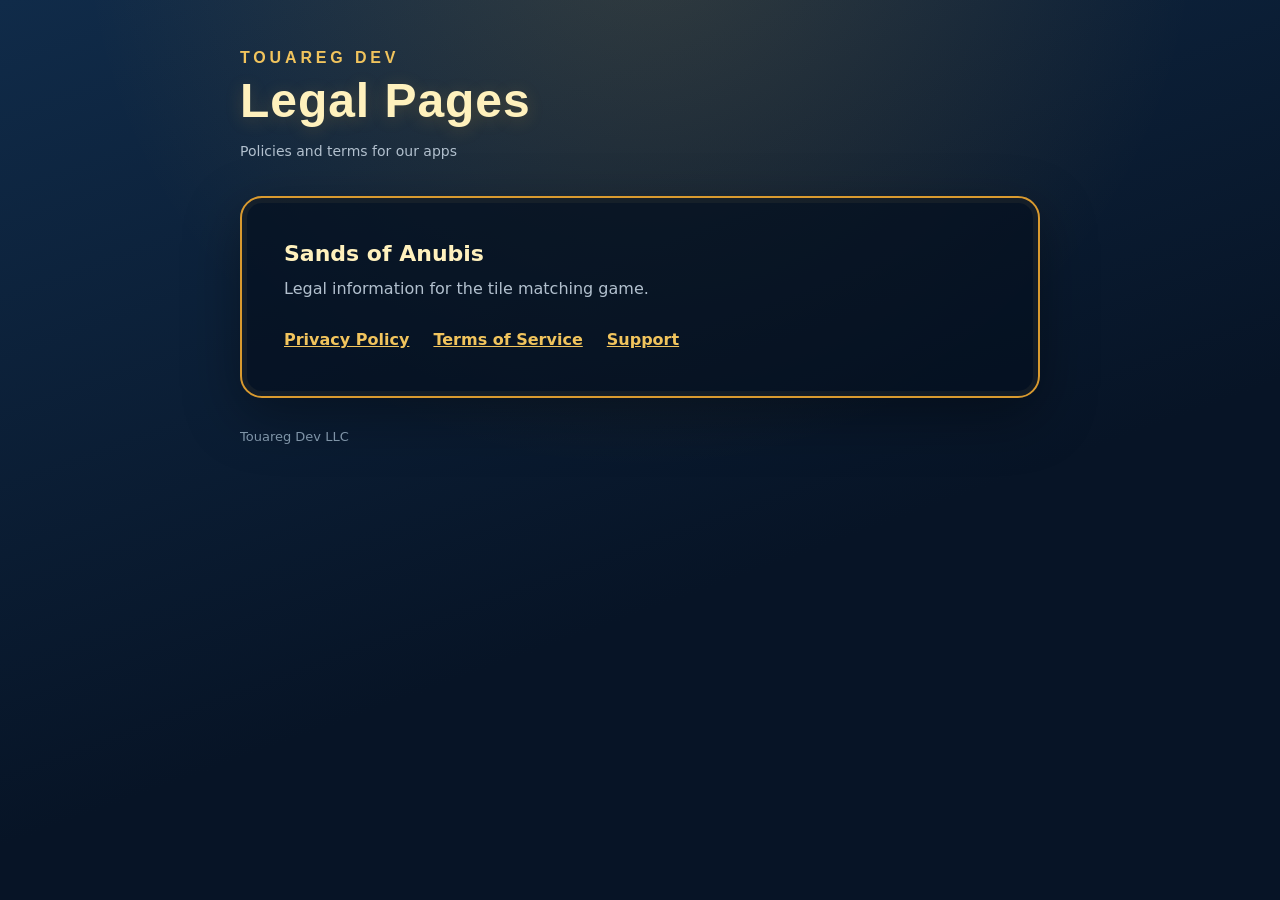
==== site/index.html @ f7e8bec0 "Set up shared legal pages site" ====
<!doctype html>
<html lang="en">
<head>
	<meta charset="utf-8">
	<meta name="viewport" content="width=device-width, initial-scale=1">
	<meta name="description" content="Privacy policies and terms of service for Touareg Dev apps.">
	<title>Touareg Dev — Legal Pages</title>
	<link rel="stylesheet" href="assets/legal.css">
</head>
<body>
	<main class="legal-shell">
		<p class="legal-brand">Touareg Dev</p>
		<h1 class="legal-title">Legal Pages</h1>
		<p class="legal-updated">Policies and terms for our apps</p>
		<article class="legal-card">
			<h2>Sands of Anubis</h2>
			<p>Legal information for the tile matching game.</p>
			<nav class="legal-nav" aria-label="Sands of Anubis legal pages">
				<a href="apps/sands-of-anubis/privacy-policy.html">Privacy Policy</a>
				<a href="apps/sands-of-anubis/terms-of-service.html">Terms of Service</a>
				<a href="https://github.com/DevTouareg07-eng/tile-match-sands-of-anubis/issues">Support</a>
			</nav>
		</article>
		<p class="legal-footer">Touareg Dev LLC</p>
	</main>
</body>
</html>
---- site/assets/legal.css ----
:root {
	color-scheme: dark;
	--ink: #e9eef5;
	--muted: #b2c0ce;
	--gold: #f1c45d;
	--gold-soft: #d99a2f;
	--navy: #071426;
	--navy-light: #102b49;
}

* { box-sizing: border-box; }

html { background: var(--navy); }

body {
	margin: 0;
	min-height: 100vh;
	background:
		radial-gradient(circle at 50% -10%, rgba(246, 183, 58, .16), transparent 35rem),
		linear-gradient(160deg, #102b49, var(--navy) 62%);
	color: var(--ink);
	font: 16px/1.7 "Trebuchet MS", system-ui, sans-serif;
}

a { color: var(--gold); }
a:hover { color: #fff1bd; }

.legal-shell {
	width: min(100% - 32px, 800px);
	margin: 0 auto;
	padding: 48px 0 64px;
}

.legal-brand {
	margin: 0 0 8px;
	color: var(--gold);
	font: 700 clamp(13px, 2vw, 16px)/1.2 "Trebuchet MS", sans-serif;
	letter-spacing: .24em;
	text-transform: uppercase;
}

.legal-title {
	margin: 0;
	color: #fff1bd;
	font: 700 clamp(30px, 6vw, 48px)/1.1 "Trebuchet MS", sans-serif;
	letter-spacing: .02em;
	text-shadow: 0 3px 18px rgba(241, 174, 48, .2);
}

.legal-updated {
	margin: 12px 0 32px;
	color: var(--muted);
	font-size: 14px;
}

.legal-card {
	padding: clamp(22px, 5vw, 42px);
	border: 2px solid var(--gold-soft);
	border-radius: 22px;
	background: rgba(5, 16, 32, .76);
	box-shadow: 0 18px 55px rgba(0, 0, 0, .35), inset 0 0 0 5px rgba(255, 216, 112, .05);
}

.legal-card h2 {
	margin: 30px 0 8px;
	color: #fff1bd;
	font-size: 22px;
	line-height: 1.25;
}

.legal-card h2:first-child { margin-top: 0; }

.legal-card p { margin: 0 0 14px; color: var(--muted); }

.legal-card ul { margin: 0 0 16px; padding-left: 24px; color: var(--muted); }

.legal-card li + li { margin-top: 7px; }

.legal-card strong { color: var(--ink); }

.legal-nav {
	display: flex;
	flex-wrap: wrap;
	gap: 16px 24px;
	margin-top: 24px;
	font-weight: 700;
}

.legal-footer {
	margin-top: 28px;
	color: #7f94a7;
	font-size: 13px;
}

@media (max-width: 520px) {
	.legal-shell { width: min(100% - 22px, 800px); padding-top: 30px; }
	.legal-card { border-radius: 16px; }
}
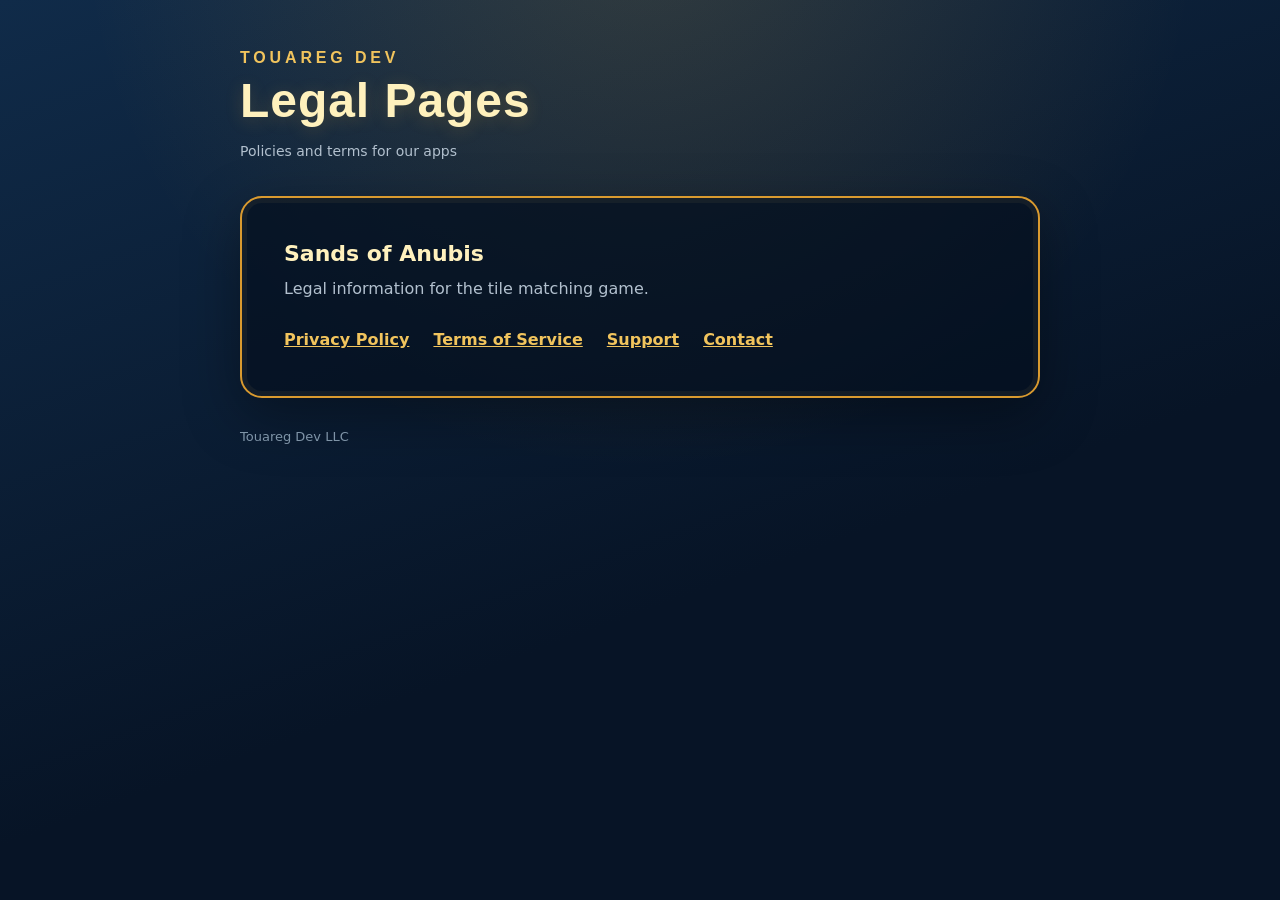
==== commit 338c48ab: "Use shared support email in legal pages" ====
--- a/site/index.html
+++ b/site/index.html
@@ -19,6 +19,7 @@
 				<a href="apps/sands-of-anubis/privacy-policy.html">Privacy Policy</a>
 				<a href="apps/sands-of-anubis/terms-of-service.html">Terms of Service</a>
 				<a href="https://github.com/DevTouareg07-eng/tile-match-sands-of-anubis/issues">Support</a>
+				<a href="mailto:contact@touaregdev.com">Contact</a>
 			</nav>
 		</article>
 		<p class="legal-footer">Touareg Dev LLC</p>
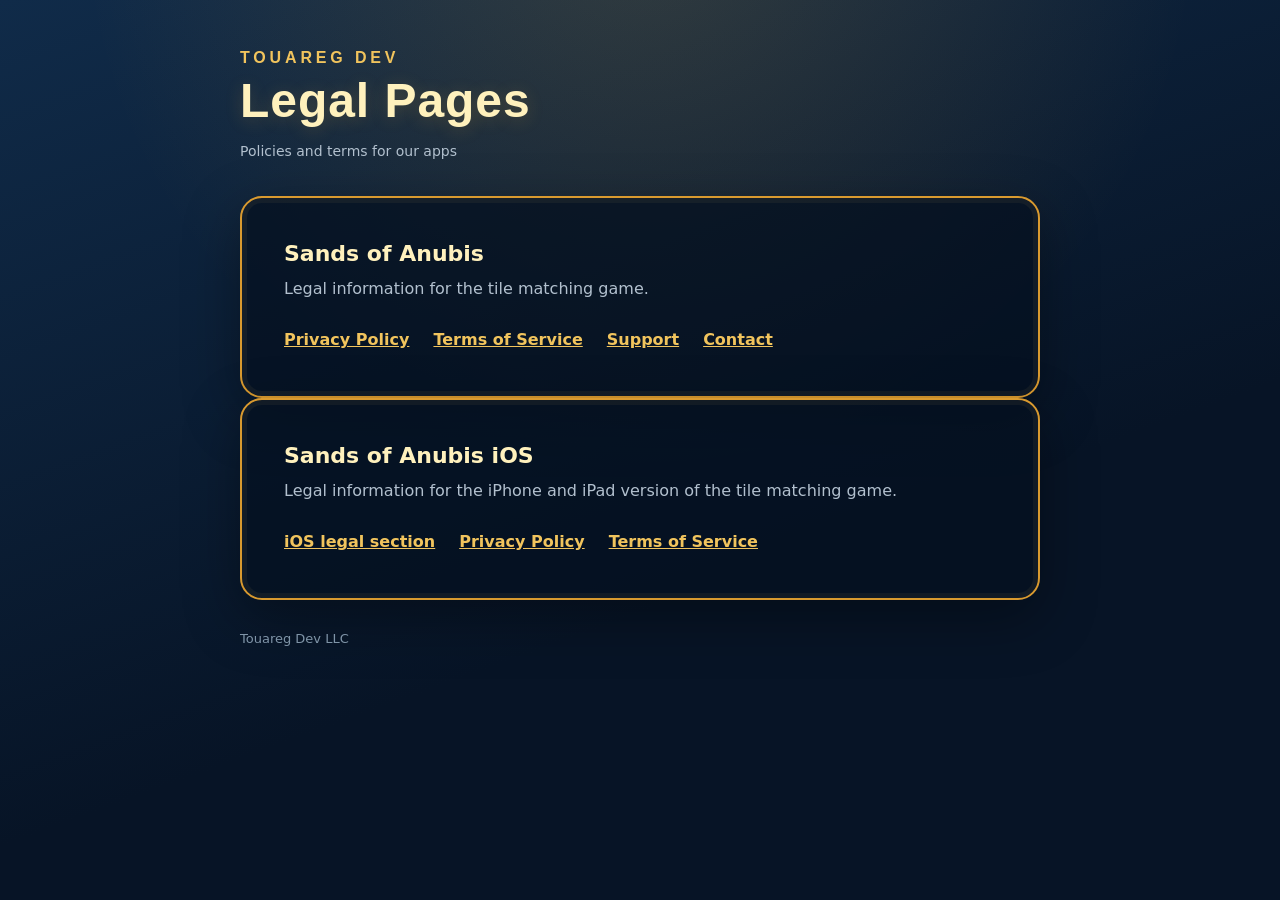
==== commit 4d6d6f47: "Add Sands of Anubis iOS legal pages" ====
--- a/site/index.html
+++ b/site/index.html
@@ -22,6 +22,15 @@
 				<a href="mailto:contact@touaregdev.com">Contact</a>
 			</nav>
 		</article>
+		<article class="legal-card">
+			<h2>Sands of Anubis iOS</h2>
+			<p>Legal information for the iPhone and iPad version of the tile matching game.</p>
+			<nav class="legal-nav" aria-label="Sands of Anubis iOS legal pages">
+				<a href="apps/sands-of-anubis-ios/index.html">iOS legal section</a>
+				<a href="apps/sands-of-anubis-ios/privacy-policy.html">Privacy Policy</a>
+				<a href="apps/sands-of-anubis-ios/terms-of-service.html">Terms of Service</a>
+			</nav>
+		</article>
 		<p class="legal-footer">Touareg Dev LLC</p>
 	</main>
 </body>
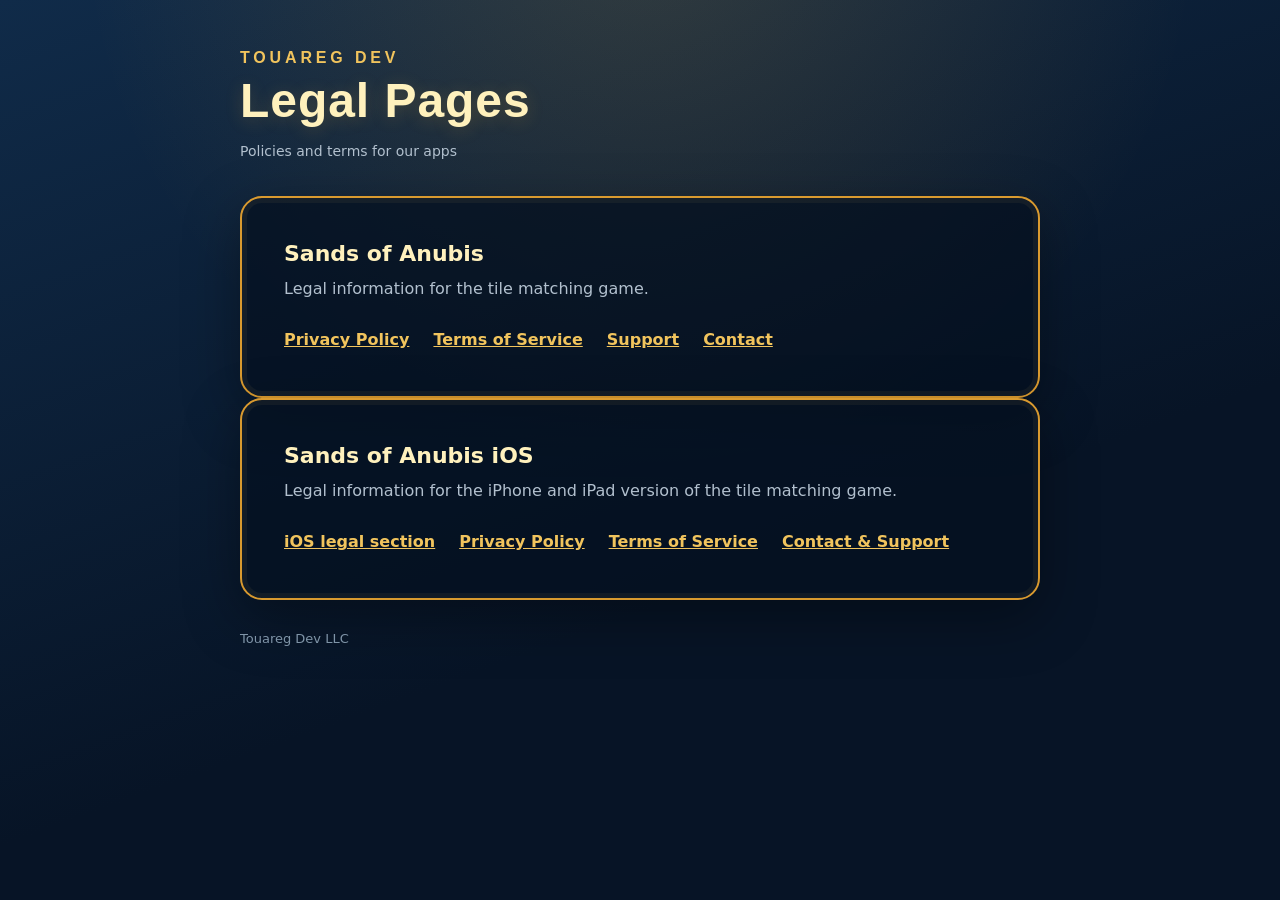
==== commit c0716cd3: "Add iOS contact and support page" ====
--- a/site/index.html
+++ b/site/index.html
@@ -29,6 +29,7 @@
 				<a href="apps/sands-of-anubis-ios/index.html">iOS legal section</a>
 				<a href="apps/sands-of-anubis-ios/privacy-policy.html">Privacy Policy</a>
 				<a href="apps/sands-of-anubis-ios/terms-of-service.html">Terms of Service</a>
+				<a href="apps/sands-of-anubis-ios/contact-support.html">Contact &amp; Support</a>
 			</nav>
 		</article>
 		<p class="legal-footer">Touareg Dev LLC</p>
